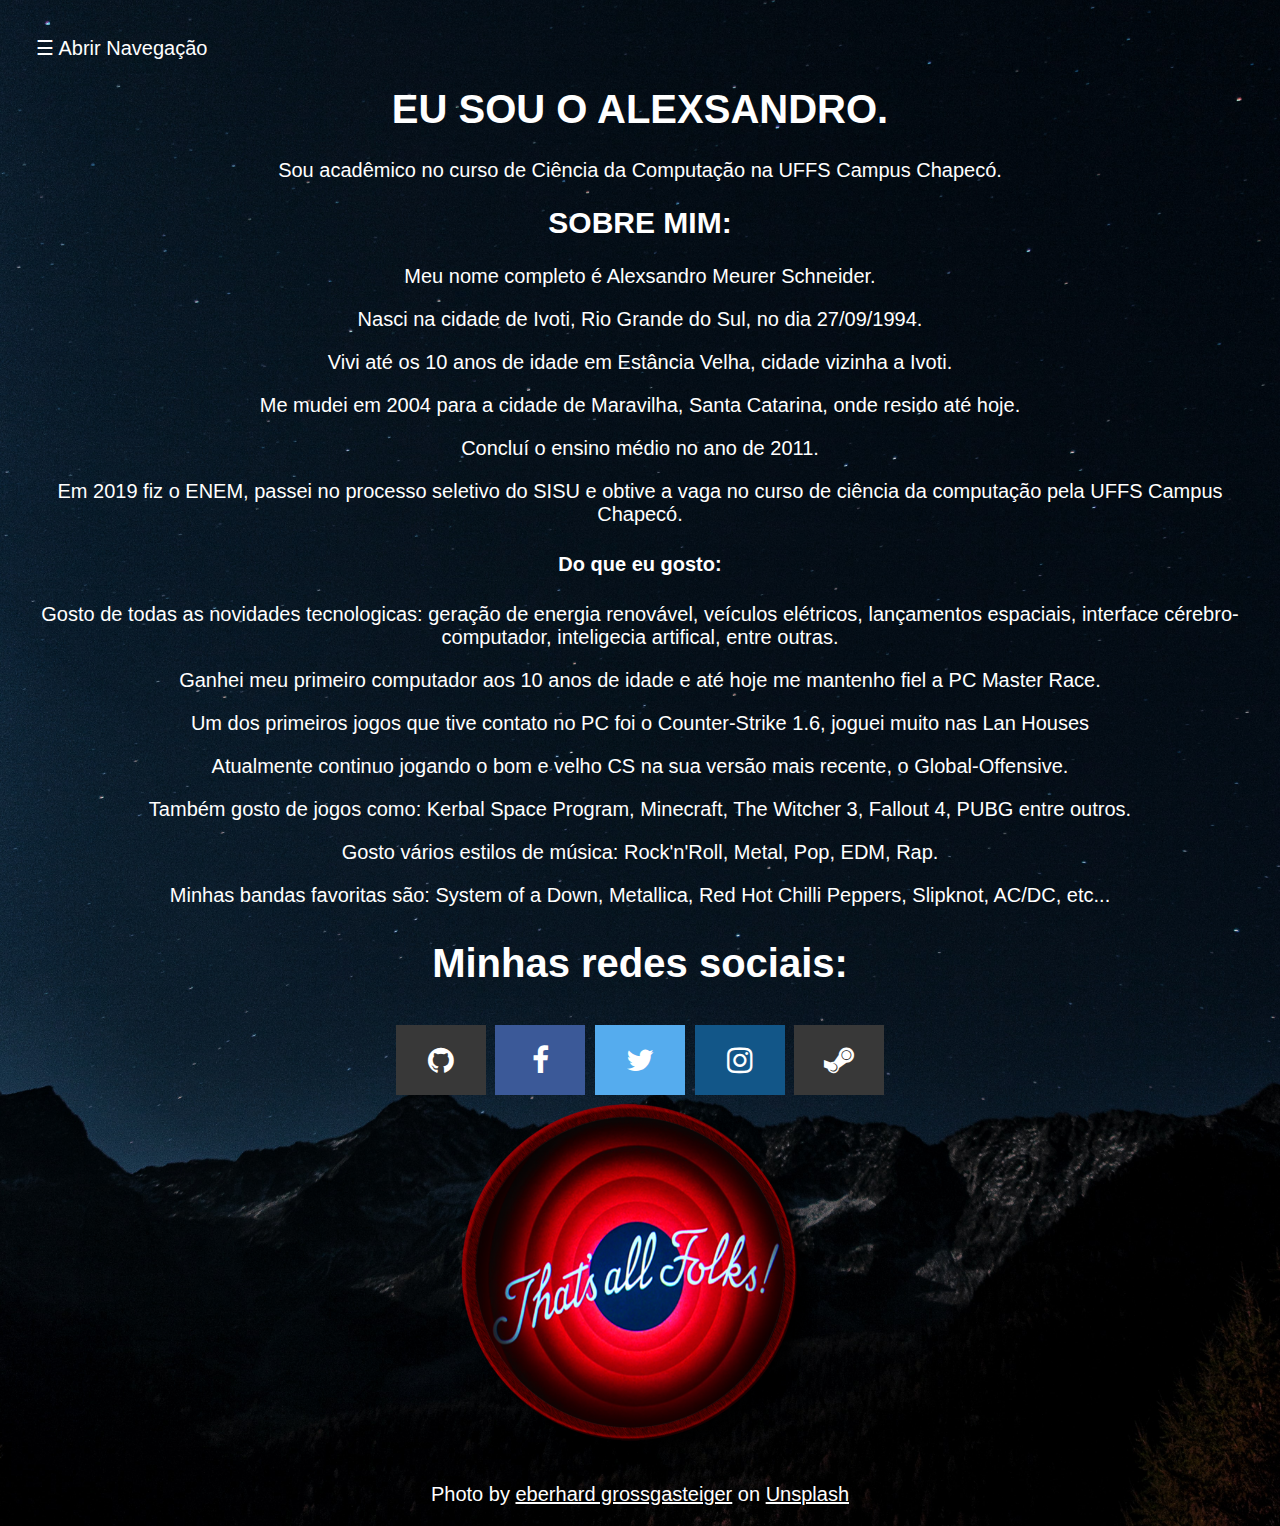
==== index.html @ 9195ef1d "Pequenas alterações no texto e layout" ====
<!doctype html>
<html>

<head>
    <link rel="stylesheet" href="https://cdnjs.cloudflare.com/ajax/libs/font-awesome/4.7.0/css/font-awesome.min.css">
    <meta charset="utf-8">
    <title>Alexsandro Schneider, acadêmico de Ciência da Computação, UFFS Campus Chapecó.</title>
    <meta name="description" content="">
    <meta name="viewport" content="width=device-width, initial-scale=1">

    <style type="text/css">

        body {
            font-family: Arial, sans-serif;
            font-size: 20px;
            padding: 20px;
            color: white;
            height: 100%;
            margin: 0;
            background-image: url(img/spacemountain.jpg);
            background-position: center;
            background-repeat: no-repeat;
            background-size: cover;
        }

        footer {
            text-align: center;
        }

        img {
            width: 30%;
            height: auto;
        }

        a {
            color: white;
        }



        .sidenav {
          height: 100%;
          width: 0;
          position: fixed;
          z-index: 1;
          top: 0;
          left: 0;
          background-color: #111;
          overflow-x: hidden;
          transition: 0.5s;
          padding-top: 60px;
        }
        
        .sidenav a {
          padding: 8px 8px 8px 32px;
          text-decoration: none;
          font-size: 25px;
          color: #818181;
          display: block;
          transition: 0.3s;
        }
        
        .sidenav a:hover {
          color: #f1f1f1;
        }
        
        .sidenav .closebtn {
          position: absolute;
          top: 0;
          right: 25px;
          font-size: 36px;
          margin-left: 50px;
        }
        
        #main {
          transition: margin-left .5s;
          padding: 16px;
        }
        
        @media screen and (max-height: 450px) {
          .sidenav {padding-top: 15px;}
          .sidenav a {font-size: 18px;}
        }


        .fa {
            padding: 20px;
            font-size: 30px;
            width: 50px;
            text-align: center;
            text-decoration: none;
            margin: 5px 2px;
        }
        .fa:hover {
            opacity: 0.7;
        }
        .fa-facebook {
            background: #3B5998;
            color: white;
        }
        .fa-twitter {
            background: #55ACEE;
            color: white;
        }
        .fa-steam {
            background: #383838;
            color: white;
        }
        .fa-github {
            background: #383838;
            color: white;
        }
        .fa-instagram {
            background: #125688;
            color: white;
        }

    </style>
</head>

<body>
    <div id="mySidenav" class="sidenav">
        <a href="javascript:void(0)" class="closebtn" onclick="closeNav()">&times;</a>
        <a href="https://cc.uffs.edu.br/pessoa/alexsandro.meurer/links.html">VIDEOS Recomendados!</a>
    </div>

    <div id="main">
        <span style="font-size:20px;cursor:pointer" onclick="openNav()">&#9776; Abrir Navegação</span>
        <div style="text-align: center;">
                <h1>EU SOU O ALEXSANDRO.</h1>
                <p>Sou acadêmico no curso de Ciência da Computação na UFFS Campus Chapecó.</p>
                <div>
                    <h2>SOBRE MIM:</h2>
                    <p>Meu nome completo é Alexsandro Meurer Schneider.</p>
                    <p>Nasci na cidade de Ivoti, Rio Grande do Sul, no dia 27/09/1994.</p>
                    <p>Vivi até os 10 anos de idade em Estância Velha, cidade vizinha a Ivoti.</p>
                    <p>Me mudei em 2004 para a cidade de Maravilha, Santa Catarina, onde resido até hoje.</p>
                    <p>Concluí o ensino médio no ano de 2011.</p>
                    <p>Em 2019 fiz o ENEM, passei no processo seletivo do SISU e obtive a vaga no curso de ciência da computação pela UFFS Campus Chapecó.</p>
                </div>
                <h4>Do que eu gosto:</h4>
                <p>Gosto de todas as novidades tecnologicas: geração de energia renovável, veículos elétricos, lançamentos espaciais, interface cérebro-computador, inteligecia artifical, entre outras.</p>
                <p>Ganhei meu primeiro computador aos 10 anos de idade e até hoje me mantenho fiel a PC Master Race.</p>
                <p>Um dos primeiros jogos que tive contato no PC foi o Counter-Strike 1.6, joguei muito nas Lan Houses</p>
                <p>Atualmente continuo jogando o bom e velho CS na sua versão mais recente, o Global-Offensive.</p>
                <p>Também gosto de jogos como: Kerbal Space Program, Minecraft, The Witcher 3, Fallout 4, PUBG entre outros.</p>
                <p>Gosto vários estilos de música: Rock'n'Roll, Metal, Pop, EDM, Rap.</p>
                <p>Minhas bandas favoritas são: System of a Down, Metallica, Red Hot Chilli Peppers, Slipknot, AC/DC, etc... </p>
            <div style="line-height: 1.5;">
                <h1>Minhas redes sociais:</h1>
                <a href="https://github.com/AlexsandroSchneider" class="fa fa-github" target="_blank"></a>
                <a href="https://www.facebook.com/AlexsandroSchneiderMH" class="fa fa-facebook" target="_blank"></a>
                <a href="https://twitter.com/AlexsandroMH" class="fa fa-twitter" target="_blank"></a>
                <a href="https://www.instagram.com/alexsandromh" class="fa fa-instagram" target="_blank"></a>
                <a href="https://steamcommunity.com/id/alexsandromh" class="fa fa-steam" target="_blank"></a>
            </div>  
            <div style="display:inline; vertical-align:middle; text-align:center;">
                <img src="img/thatsallfolks.png">
            </div>  
            
        </div>
    </div>
      
    <script>
    function openNav() {
        document.getElementById("mySidenav").style.width = "250px";
        document.getElementById("main").style.marginLeft = "250px";
    }
      
    function closeNav() {
        document.getElementById("mySidenav").style.width = "0";
        document.getElementById("main").style.marginLeft= "0";
    }
    </script>
</body>

<footer>
    Photo by <a href="https://unsplash.com/@eberhardgross?utm_source=unsplash&utm_medium=referral&utm_content=creditCopyText">eberhard grossgasteiger</a> on <a href="https://unsplash.com/s/photos/dark-space?utm_source=unsplash&utm_medium=referral&utm_content=creditCopyText">Unsplash</a>
</footer>

</html>
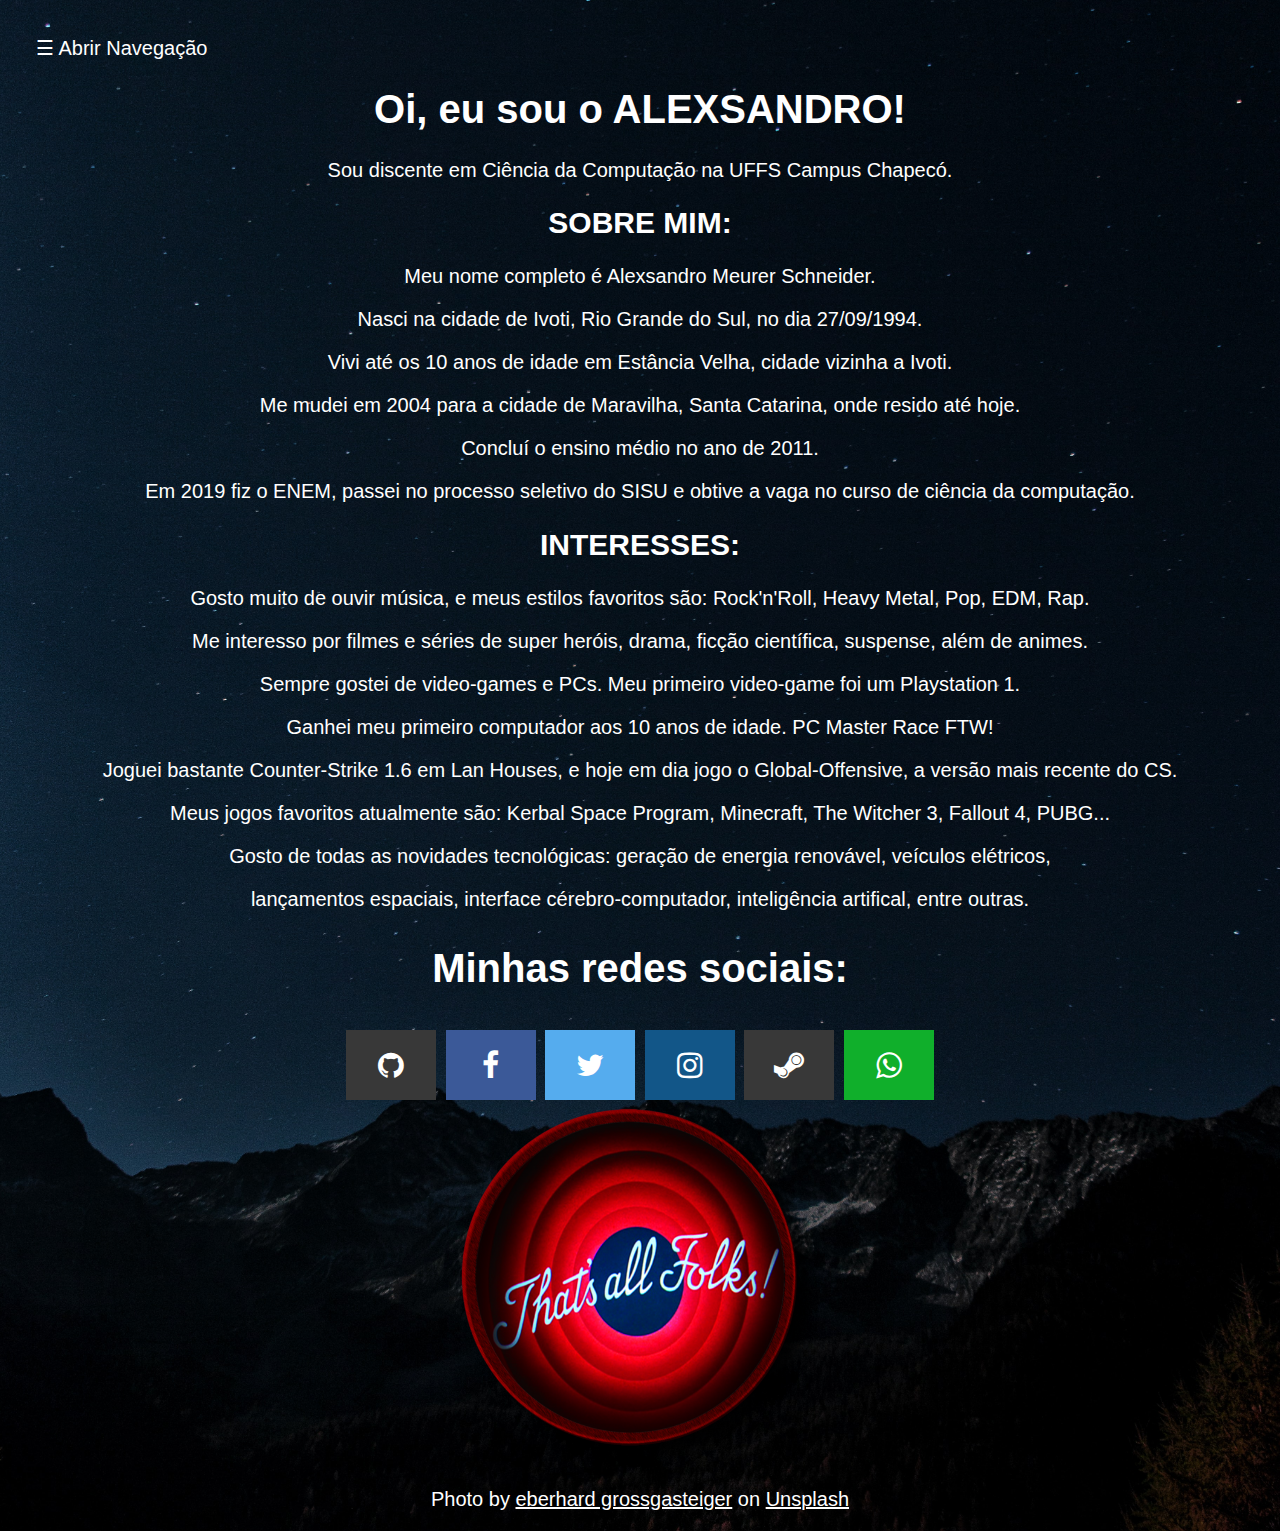
==== commit 7123472c: "atualizado conteúdo" ====
--- a/index.html
+++ b/index.html
@@ -2,11 +2,12 @@
 <html>
 
 <head>
+    <link rel="icon" href="favicon.ico">
     <link rel="stylesheet" href="https://cdnjs.cloudflare.com/ajax/libs/font-awesome/4.7.0/css/font-awesome.min.css">
     <meta charset="utf-8">
-    <title>Alexsandro Schneider, acadêmico de Ciência da Computação, UFFS Campus Chapecó.</title>
-    <meta name="description" content="">
-    <meta name="viewport" content="width=device-width, initial-scale=1">
+    <title>Alexsandro Schneider &middot; Discente em Ciência da Computação.</title>
+    <meta content=""/>
+    <meta name="viewport" content="width=device-width, initial-scale=1.0, maximum-scale=5">
 
     <style type="text/css">
 
@@ -22,21 +23,22 @@
             background-repeat: no-repeat;
             background-size: cover;
         }
-
         footer {
             text-align: center;
         }
-
         img {
             width: 30%;
             height: auto;
         }
-
         a {
             color: white;
         }
-
-
+        p {
+            text-align: center;
+        }
+        p span {
+            background-color: black;
+        }
 
         .sidenav {
           height: 100%;
@@ -50,7 +52,6 @@
           transition: 0.5s;
           padding-top: 60px;
         }
-        
         .sidenav a {
           padding: 8px 8px 8px 32px;
           text-decoration: none;
@@ -59,11 +60,9 @@
           display: block;
           transition: 0.3s;
         }
-        
         .sidenav a:hover {
           color: #f1f1f1;
         }
-        
         .sidenav .closebtn {
           position: absolute;
           top: 0;
@@ -71,17 +70,14 @@
           font-size: 36px;
           margin-left: 50px;
         }
-        
         #main {
           transition: margin-left .5s;
           padding: 16px;
         }
-        
         @media screen and (max-height: 450px) {
           .sidenav {padding-top: 15px;}
           .sidenav a {font-size: 18px;}
         }
-
 
         .fa {
             padding: 20px;
@@ -114,6 +110,10 @@
             background: #125688;
             color: white;
         }
+        .fa-whatsapp {
+            background: #10af2b;
+            color: white;
+        }
 
     </style>
 </head>
@@ -127,40 +127,43 @@
     <div id="main">
         <span style="font-size:20px;cursor:pointer" onclick="openNav()">&#9776; Abrir Navegação</span>
         <div style="text-align: center;">
-                <h1>EU SOU O ALEXSANDRO.</h1>
-                <p>Sou acadêmico no curso de Ciência da Computação na UFFS Campus Chapecó.</p>
-                <div>
-                    <h2>SOBRE MIM:</h2>
-                    <p>Meu nome completo é Alexsandro Meurer Schneider.</p>
-                    <p>Nasci na cidade de Ivoti, Rio Grande do Sul, no dia 27/09/1994.</p>
-                    <p>Vivi até os 10 anos de idade em Estância Velha, cidade vizinha a Ivoti.</p>
-                    <p>Me mudei em 2004 para a cidade de Maravilha, Santa Catarina, onde resido até hoje.</p>
-                    <p>Concluí o ensino médio no ano de 2011.</p>
-                    <p>Em 2019 fiz o ENEM, passei no processo seletivo do SISU e obtive a vaga no curso de ciência da computação pela UFFS Campus Chapecó.</p>
-                </div>
-                <h4>Do que eu gosto:</h4>
-                <p>Gosto de todas as novidades tecnologicas: geração de energia renovável, veículos elétricos, lançamentos espaciais, interface cérebro-computador, inteligecia artifical, entre outras.</p>
-                <p>Ganhei meu primeiro computador aos 10 anos de idade e até hoje me mantenho fiel a PC Master Race.</p>
-                <p>Um dos primeiros jogos que tive contato no PC foi o Counter-Strike 1.6, joguei muito nas Lan Houses</p>
-                <p>Atualmente continuo jogando o bom e velho CS na sua versão mais recente, o Global-Offensive.</p>
-                <p>Também gosto de jogos como: Kerbal Space Program, Minecraft, The Witcher 3, Fallout 4, PUBG entre outros.</p>
-                <p>Gosto vários estilos de música: Rock'n'Roll, Metal, Pop, EDM, Rap.</p>
-                <p>Minhas bandas favoritas são: System of a Down, Metallica, Red Hot Chilli Peppers, Slipknot, AC/DC, etc... </p>
+            <h1>Oi, eu sou o ALEXSANDRO!</h1>
+            <p>Sou discente em Ciência da Computação na UFFS Campus Chapecó.</p>
+            <div>
+                <h2>SOBRE MIM:</h2>
+                <p>Meu nome completo é Alexsandro Meurer Schneider.</p>
+                <p>Nasci na cidade de Ivoti, Rio Grande do Sul, no dia 27/09/1994.</p>
+                <p>Vivi até os 10 anos de idade em Estância Velha, cidade vizinha a Ivoti.</p>
+                <p>Me mudei em 2004 para a cidade de Maravilha, Santa Catarina, onde resido até hoje.</p>
+                <p>Concluí o ensino médio no ano de 2011.</p>
+                <p>Em 2019 fiz o ENEM, passei no processo seletivo do SISU e obtive a vaga no curso de ciência da computação.</p>
+            </div>
+            <div>
+                <h2>INTERESSES:</h2>
+                <p>Gosto muito de ouvir música, e meus estilos favoritos são: Rock'n'Roll, Heavy Metal, Pop, EDM, Rap.</p>
+                <p>Me interesso por filmes e séries de super heróis, drama, ficção científica, suspense, além de animes.</p>
+                <p>Sempre gostei de video-games e PCs. Meu primeiro video-game foi um Playstation 1.</p>
+                <p>Ganhei meu primeiro computador aos 10 anos de idade. PC Master Race FTW!</p>
+                <p>Joguei bastante Counter-Strike 1.6 em Lan Houses, e hoje em dia jogo o Global-Offensive, a versão mais recente do CS.</p>
+                <p>Meus jogos favoritos atualmente são: Kerbal Space Program, Minecraft, The Witcher 3, Fallout 4, PUBG...</p>
+                <p>Gosto de todas as novidades tecnológicas: geração de energia renovável, veículos elétricos,</p>
+                <p>lançamentos espaciais, interface cérebro-computador, inteligência artifical, entre outras.</p>
+            </div>
             <div style="line-height: 1.5;">
                 <h1>Minhas redes sociais:</h1>
-                <a href="https://github.com/AlexsandroSchneider" class="fa fa-github" target="_blank"></a>
-                <a href="https://www.facebook.com/AlexsandroSchneiderMH" class="fa fa-facebook" target="_blank"></a>
-                <a href="https://twitter.com/AlexsandroMH" class="fa fa-twitter" target="_blank"></a>
-                <a href="https://www.instagram.com/alexsandromh" class="fa fa-instagram" target="_blank"></a>
-                <a href="https://steamcommunity.com/id/alexsandromh" class="fa fa-steam" target="_blank"></a>
+                <a href="https://github.com/AlexsandroSchneider" class="fa fa-github" target="_blank" title="GitHub"></a>
+                <a href="https://www.facebook.com/AlexsandroSchneiderMH" class="fa fa-facebook" target="_blank" title="Facebook"></a>
+                <a href="https://twitter.com/AlexsandroMH" class="fa fa-twitter" target="_blank" title="Twitter"></a>
+                <a href="https://www.instagram.com/alexsandromh" class="fa fa-instagram" target="_blank" title="Instagram"></a>
+                <a href="https://steamcommunity.com/id/alexsandromh" class="fa fa-steam" target="_blank" title="Steam"></a>
+                <a href="https://api.whatsapp.com/send?phone=5549988520834" class="fa fa-whatsapp" target="_blank" title="Whatsapp"></a>
             </div>  
-            <div style="display:inline; vertical-align:middle; text-align:center;">
+            <div style="vertical-align:middle; text-align:center;">
                 <img src="img/thatsallfolks.png">
             </div>  
-            
         </div>
     </div>
-      
+
     <script>
     function openNav() {
         document.getElementById("mySidenav").style.width = "250px";
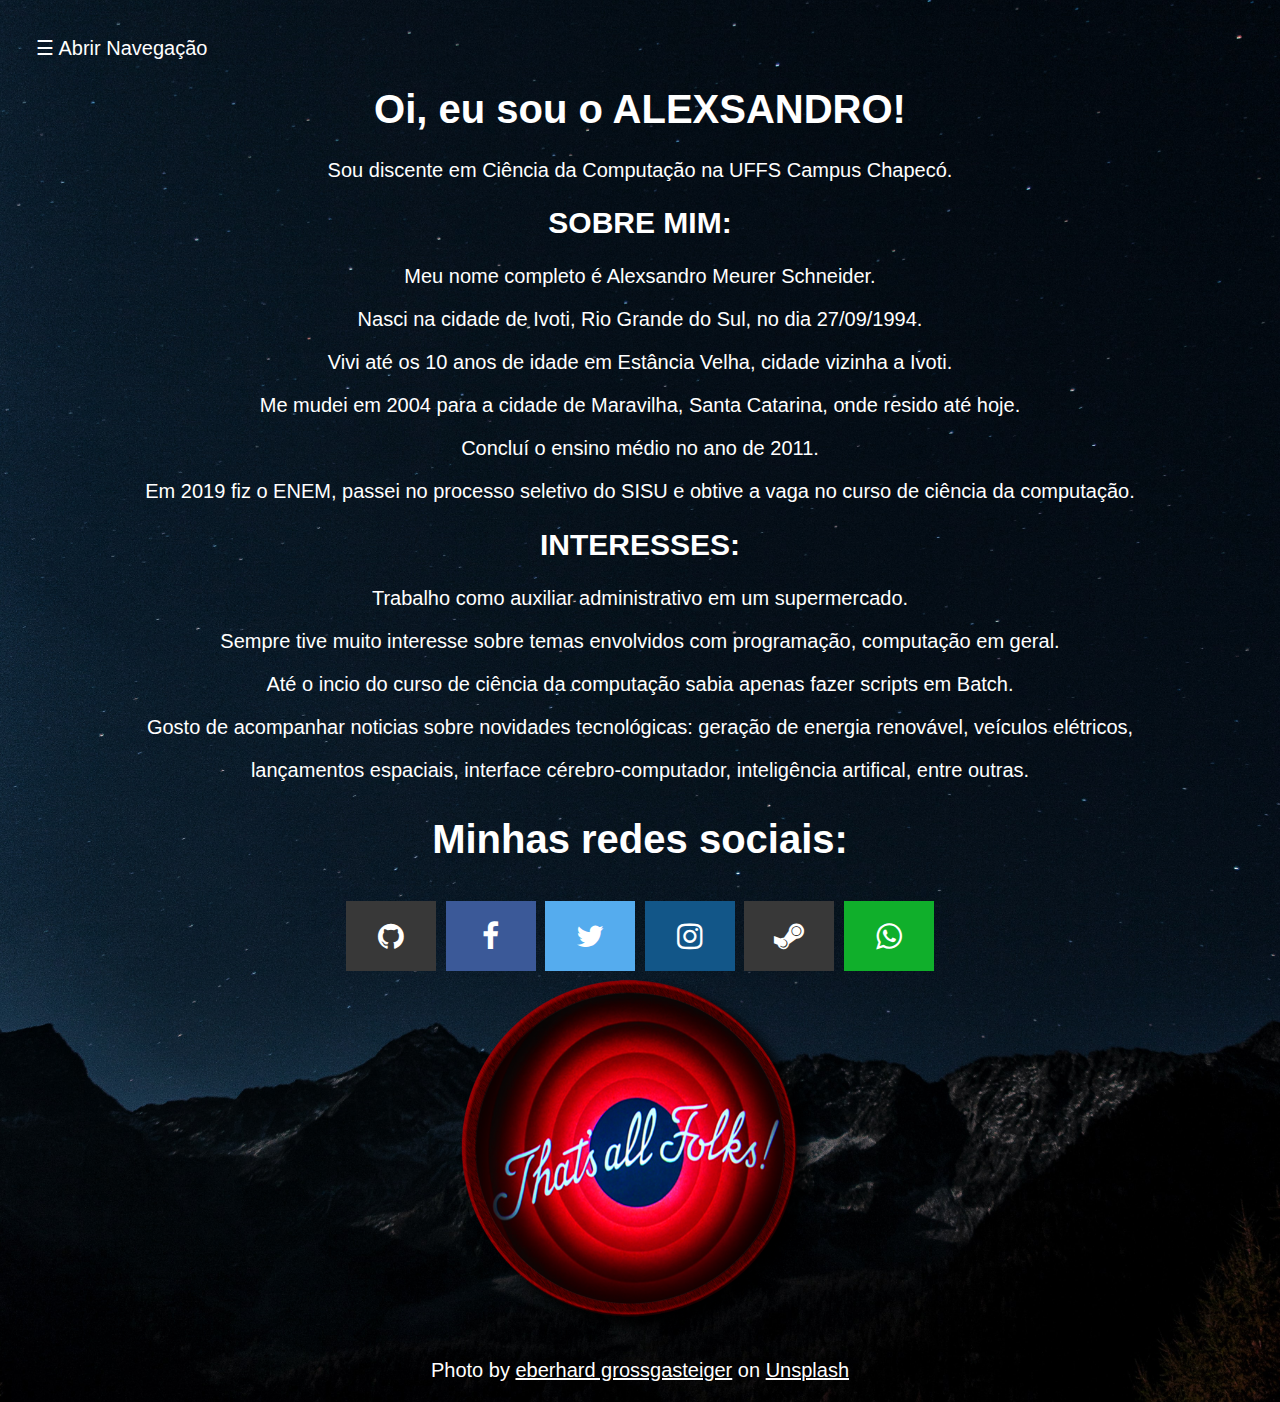
==== commit 5ec7f13c: "muda texto" ====
--- a/index.html
+++ b/index.html
@@ -140,13 +140,10 @@
             </div>
             <div>
                 <h2>INTERESSES:</h2>
-                <p>Gosto muito de ouvir música, e meus estilos favoritos são: Rock'n'Roll, Heavy Metal, Pop, EDM, Rap.</p>
-                <p>Me interesso por filmes e séries de super heróis, drama, ficção científica, suspense, além de animes.</p>
-                <p>Sempre gostei de video-games e PCs. Meu primeiro video-game foi um Playstation 1.</p>
-                <p>Ganhei meu primeiro computador aos 10 anos de idade. PC Master Race FTW!</p>
-                <p>Joguei bastante Counter-Strike 1.6 em Lan Houses, e hoje em dia jogo o Global-Offensive, a versão mais recente do CS.</p>
-                <p>Meus jogos favoritos atualmente são: Kerbal Space Program, Minecraft, The Witcher 3, Fallout 4, PUBG...</p>
-                <p>Gosto de todas as novidades tecnológicas: geração de energia renovável, veículos elétricos,</p>
+                <p>Trabalho como auxiliar administrativo em um supermercado.</p>
+                <p>Sempre tive muito interesse sobre temas envolvidos com programação, computação em geral.</p>
+                <p>Até o incio do curso de ciência da computação sabia apenas fazer scripts em Batch.</p>
+                <p>Gosto de acompanhar noticias sobre novidades tecnológicas: geração de energia renovável, veículos elétricos,</p>
                 <p>lançamentos espaciais, interface cérebro-computador, inteligência artifical, entre outras.</p>
             </div>
             <div style="line-height: 1.5;">
@@ -156,7 +153,7 @@
                 <a href="https://twitter.com/AlexsandroMH" class="fa fa-twitter" target="_blank" title="Twitter"></a>
                 <a href="https://www.instagram.com/alexsandromh" class="fa fa-instagram" target="_blank" title="Instagram"></a>
                 <a href="https://steamcommunity.com/id/alexsandromh" class="fa fa-steam" target="_blank" title="Steam"></a>
-                <a href="https://api.whatsapp.com/send?phone=5549988520834" class="fa fa-whatsapp" target="_blank" title="Whatsapp"></a>
+                <a href="https://api.whatsapp.com/send?phone=5549988520034" class="fa fa-whatsapp" target="_blank" title="Whatsapp"></a>
             </div>  
             <div style="vertical-align:middle; text-align:center;">
                 <img src="img/thatsallfolks.png">
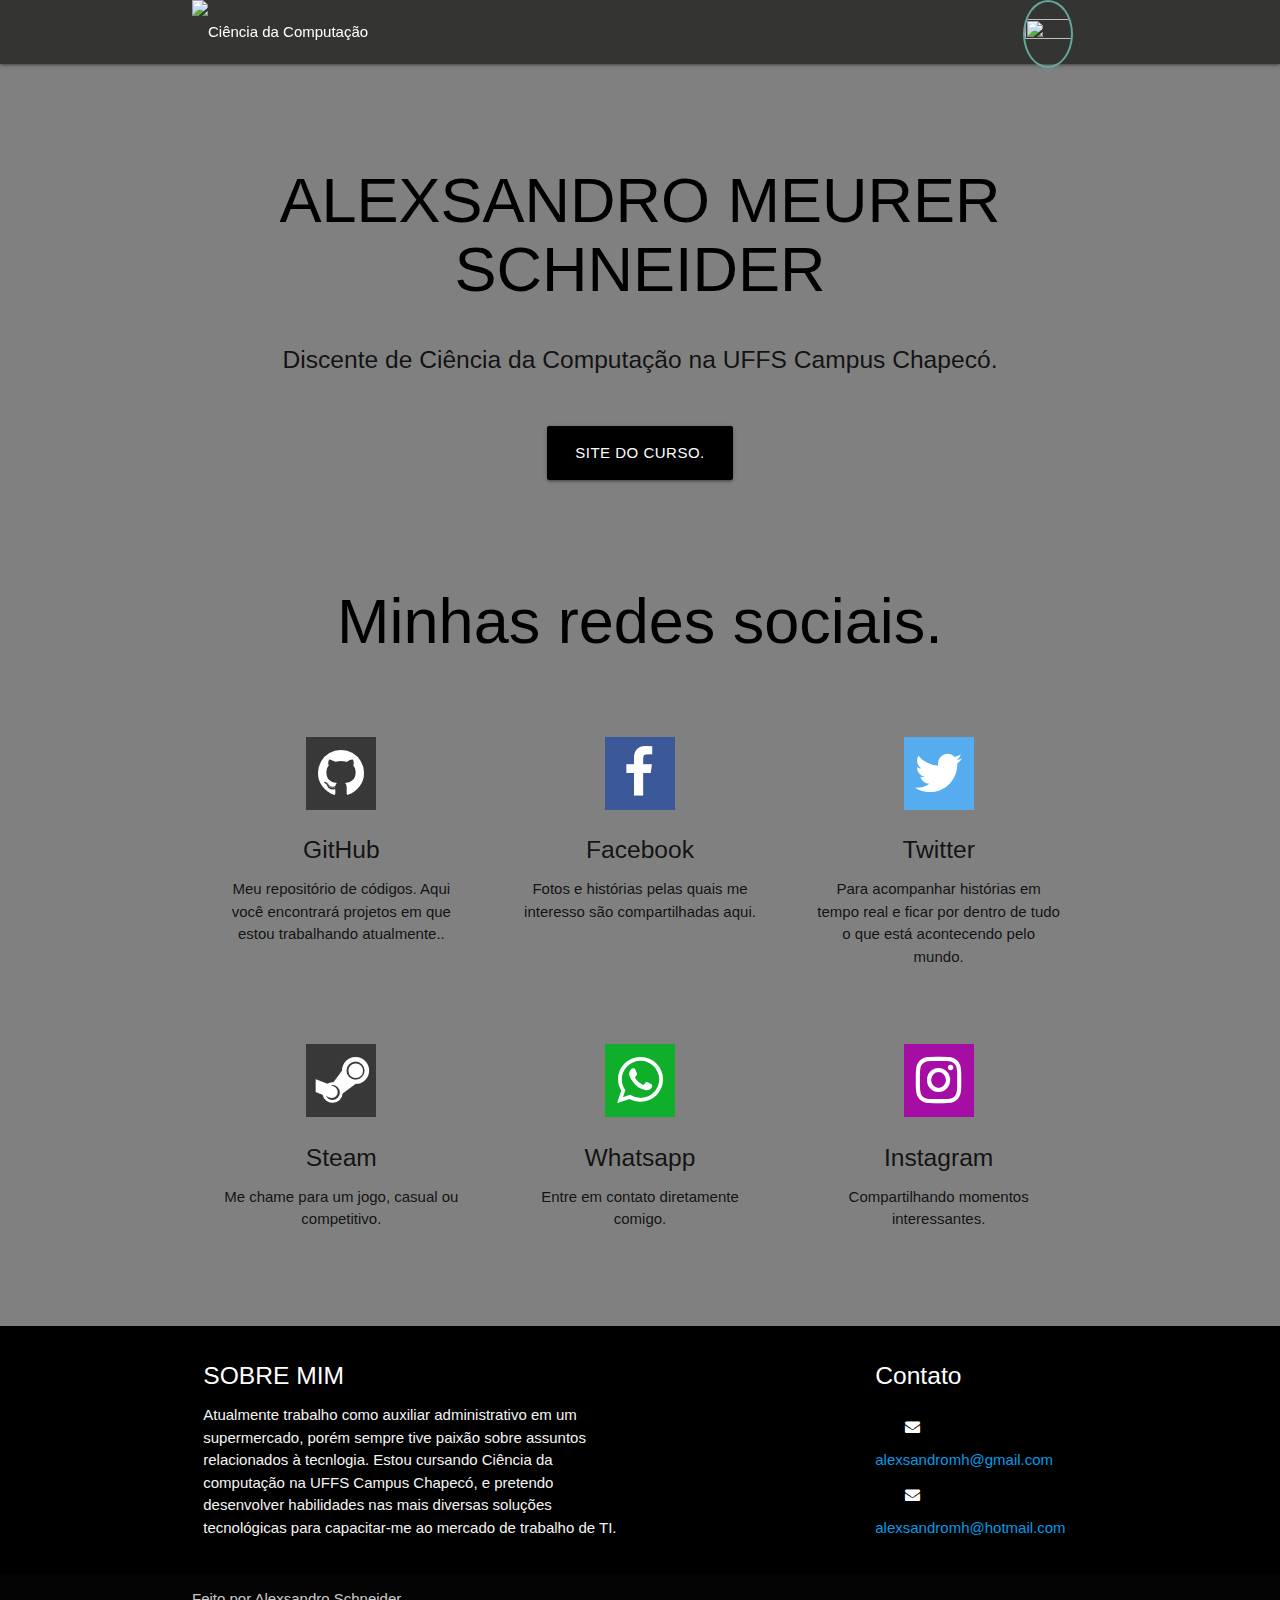
==== commit 66a56c7d: "nova versão do site" ====
--- a/index.html
+++ b/index.html
@@ -1,181 +1,146 @@
-<!doctype html>
-<html>
+<!DOCTYPE html>
+<html lang="en">
+<head>
+  <meta http-equiv="Content-Type" content="text/html; charset=UTF-8"/>
+  <meta name="viewport" content="width=device-width, initial-scale=1, maximum-scale=1.0"/>
+  <title>Alexsandro Schneider &middot; Discente de Ciência da Computação.</title>
 
-<head>
-    <link rel="icon" href="favicon.ico">
-    <link rel="stylesheet" href="https://cdnjs.cloudflare.com/ajax/libs/font-awesome/4.7.0/css/font-awesome.min.css">
-    <meta charset="utf-8">
-    <title>Alexsandro Schneider &middot; Discente em Ciência da Computação.</title>
-    <meta content=""/>
-    <meta name="viewport" content="width=device-width, initial-scale=1.0, maximum-scale=5">
+  <!-- CSS  -->
+  <link href="css/materialize.css" type="text/css" rel="stylesheet" media="screen,projection"/>
+  <link href="css/style.css" type="text/css" rel="stylesheet" media="screen,projection"/>
+  <link rel="icon" href="favicon.ico">
+  <link href="https://cdnjs.cloudflare.com/ajax/libs/font-awesome/4.7.0/css/font-awesome.min.css" rel="stylesheet">
 
-    <style type="text/css">
+</head>
+<body>
+  <div class="navbar-fixed">
+    <nav style="background-color: #343433">
+      <div class="nav-wrapper container">
+        <a class="navbar-brand" href="https://cc.uffs.edu.br/">
+          <img src="https://cc.uffs.edu.br/images/logo/CC-logo-com-background.svg" style="max-width: 100%; height: 56px" title="Ciência da Computação">
+        </a>
+        
+        <ul class="right hide-on-med-and-down">
+          <a href="https://github.com/AlexsandroSchneider">
+            <img style="height:auto; border-radius: 50%; border: 2px solid #63a89b;" alt="" width="50" height="50" src="https://avatars.githubusercontent.com/u/80014038?v=4">
+          </a>
+        </ul>
+      </div>
+    </nav>
+  </div>
+  <div class="section no-pad-bot" id="index-banner">
+    <div class="container">
+      <br><br>
+      <h1 class="header center black-text">ALEXSANDRO MEURER SCHNEIDER</h1>
+      <div class="row center">
+        <h5 class="header col s12 light">Discente de Ciência da Computação na UFFS Campus Chapecó.</h5>
+      </div>
+      <div class="row center">
+        <br>
+        <a href="https://cc.uffs.edu.br/" id="download-button" class="btn-large waves-effect waves-light black " target="_blank">Site do curso.</a>
+      </div>
+      <br><br>
 
-        body {
-            font-family: Arial, sans-serif;
-            font-size: 20px;
-            padding: 20px;
-            color: white;
-            height: 100%;
-            margin: 0;
-            background-image: url(img/spacemountain.jpg);
-            background-position: center;
-            background-repeat: no-repeat;
-            background-size: cover;
-        }
-        footer {
-            text-align: center;
-        }
-        img {
-            width: 30%;
-            height: auto;
-        }
-        a {
-            color: white;
-        }
-        p {
-            text-align: center;
-        }
-        p span {
-            background-color: black;
-        }
+    </div>
+  </div>
 
-        .sidenav {
-          height: 100%;
-          width: 0;
-          position: fixed;
-          z-index: 1;
-          top: 0;
-          left: 0;
-          background-color: #111;
-          overflow-x: hidden;
-          transition: 0.5s;
-          padding-top: 60px;
-        }
-        .sidenav a {
-          padding: 8px 8px 8px 32px;
-          text-decoration: none;
-          font-size: 25px;
-          color: #818181;
-          display: block;
-          transition: 0.3s;
-        }
-        .sidenav a:hover {
-          color: #f1f1f1;
-        }
-        .sidenav .closebtn {
-          position: absolute;
-          top: 0;
-          right: 25px;
-          font-size: 36px;
-          margin-left: 50px;
-        }
-        #main {
-          transition: margin-left .5s;
-          padding: 16px;
-        }
-        @media screen and (max-height: 450px) {
-          .sidenav {padding-top: 15px;}
-          .sidenav a {font-size: 18px;}
-        }
 
-        .fa {
-            padding: 20px;
-            font-size: 30px;
-            width: 50px;
-            text-align: center;
-            text-decoration: none;
-            margin: 5px 2px;
-        }
-        .fa:hover {
-            opacity: 0.7;
-        }
-        .fa-facebook {
-            background: #3B5998;
-            color: white;
-        }
-        .fa-twitter {
-            background: #55ACEE;
-            color: white;
-        }
-        .fa-steam {
-            background: #383838;
-            color: white;
-        }
-        .fa-github {
-            background: #383838;
-            color: white;
-        }
-        .fa-instagram {
-            background: #125688;
-            color: white;
-        }
-        .fa-whatsapp {
-            background: #10af2b;
-            color: white;
-        }
+  <div class="container" id="redes">
+    <h1 class="header center black-text">Minhas redes sociais.</h1>
+    <div class="section">
+      <!--   Icon Section   -->
+      <div class="row">
+        <div class="col s12 m4">
+          <div class="icon-block">
+            <h2 class="center"><a href="https://github.com/AlexsandroSchneider" class="fa fa-github" target="_blank" title="GitHub"></a></h2>
+            <h5 class="center">GitHub</h5>
+            <p class="center">Meu repositório de códigos. Aqui você encontrará projetos em que estou trabalhando atualmente..</p>
+          </div>
+        </div>
 
-    </style>
-</head>
+        <div class="col s12 m4">
+          <div class="icon-block">
+            <h2 class="center"><a href="https://www.facebook.com/AlexsandroSchneiderMH" class="fa fa-facebook" target="_blank" title="Facebook"></a></h2>
+            <h5 class="center">Facebook</h5>
+            <p class="center">Fotos e histórias pelas quais me interesso são compartilhadas aqui.</p>
+          </div>
+        </div>
 
-<body>
-    <div id="mySidenav" class="sidenav">
-        <a href="javascript:void(0)" class="closebtn" onclick="closeNav()">&times;</a>
-        <a href="https://cc.uffs.edu.br/pessoa/alexsandro.meurer/links.html">VIDEOS Recomendados!</a>
+        <div class="col s12 m4">
+          <div class="icon-block">
+            <h2 class="center"><a href="https://twitter.com/AlexsandroMH" class="fa fa-twitter" target="_blank" title="Twitter"></a></h2>
+            <h5 class="center">Twitter</h5>
+            <p class="center">Para acompanhar histórias em tempo real e ficar por dentro de tudo o que está acontecendo pelo mundo.</p>
+          </div>
+        </div>
+      </div>
+
+      <div class="row">
+        <div class="col s12 m4">
+          <div class="icon-block">
+            <h2 class="center"><a href="https://steamcommunity.com/id/alexsandromh" class="fa fa-steam" target="_blank" title="Steam"></a></h2>
+            <h5 class="center">Steam</h5>
+            <p class="center">Me chame para um jogo, casual ou competitivo.</p>
+          </div>
+        </div>
+
+        <div class="col s12 m4">
+          <div class="icon-block">
+            <h2 class="center"><a href="https://api.whatsapp.com/send?phone=5549988520034" class="fa fa-whatsapp" target="_blank" title="Whatsapp"></a></h2>
+            <h5 class="center">Whatsapp</h5>
+            <p class="center">Entre em contato diretamente comigo.</p>
+          </div>
+        </div>
+
+        <div class="col s12 m4">
+          <div class="icon-block">
+            <h2 class="center light-blue-text"><a href="https://www.instagram.com/alexsandromh" class="fa fa-instagram" target="_blank" title="Instagram"></a></h2>
+            <h5 class="center">Instagram</h5>
+            <p class="center">Compartilhando momentos interessantes.</p>
+          </div>
+        </div>
+      </div>
+
     </div>
+    <br><br>
+  </div>
 
-    <div id="main">
-        <span style="font-size:20px;cursor:pointer" onclick="openNav()">&#9776; Abrir Navegação</span>
-        <div style="text-align: center;">
-            <h1>Oi, eu sou o ALEXSANDRO!</h1>
-            <p>Sou discente em Ciência da Computação na UFFS Campus Chapecó.</p>
-            <div>
-                <h2>SOBRE MIM:</h2>
-                <p>Meu nome completo é Alexsandro Meurer Schneider.</p>
-                <p>Nasci na cidade de Ivoti, Rio Grande do Sul, no dia 27/09/1994.</p>
-                <p>Vivi até os 10 anos de idade em Estância Velha, cidade vizinha a Ivoti.</p>
-                <p>Me mudei em 2004 para a cidade de Maravilha, Santa Catarina, onde resido até hoje.</p>
-                <p>Concluí o ensino médio no ano de 2011.</p>
-                <p>Em 2019 fiz o ENEM, passei no processo seletivo do SISU e obtive a vaga no curso de ciência da computação.</p>
-            </div>
-            <div>
-                <h2>INTERESSES:</h2>
-                <p>Trabalho como auxiliar administrativo em um supermercado.</p>
-                <p>Sempre tive muito interesse sobre temas envolvidos com programação, computação em geral.</p>
-                <p>Até o incio do curso de ciência da computação sabia apenas fazer scripts em Batch.</p>
-                <p>Gosto de acompanhar noticias sobre novidades tecnológicas: geração de energia renovável, veículos elétricos,</p>
-                <p>lançamentos espaciais, interface cérebro-computador, inteligência artifical, entre outras.</p>
-            </div>
-            <div style="line-height: 1.5;">
-                <h1>Minhas redes sociais:</h1>
-                <a href="https://github.com/AlexsandroSchneider" class="fa fa-github" target="_blank" title="GitHub"></a>
-                <a href="https://www.facebook.com/AlexsandroSchneiderMH" class="fa fa-facebook" target="_blank" title="Facebook"></a>
-                <a href="https://twitter.com/AlexsandroMH" class="fa fa-twitter" target="_blank" title="Twitter"></a>
-                <a href="https://www.instagram.com/alexsandromh" class="fa fa-instagram" target="_blank" title="Instagram"></a>
-                <a href="https://steamcommunity.com/id/alexsandromh" class="fa fa-steam" target="_blank" title="Steam"></a>
-                <a href="https://api.whatsapp.com/send?phone=5549988520034" class="fa fa-whatsapp" target="_blank" title="Whatsapp"></a>
-            </div>  
-            <div style="vertical-align:middle; text-align:center;">
-                <img src="img/thatsallfolks.png">
-            </div>  
+  <footer class="page-footer black">
+    <div class="container">
+      <div class="row">
+        <div class="col l6 s12">
+          <h5 class="white-text">SOBRE MIM</h5>
+          <p class="grey-text text-lighten-4">Atualmente trabalho como auxiliar administrativo em um supermercado, porém sempre tive paixão 
+            sobre assuntos relacionados à tecnlogia. Estou cursando Ciência da computação na UFFS Campus Chapecó, e pretendo desenvolver 
+            habilidades nas mais diversas soluções tecnológicas para capacitar-me ao mercado de trabalho de TI.
+
+          </p>
+
+
         </div>
+        <div class="col l3 s12">
+        </div>
+        <div class="col l3 s12">
+          <h5 class="white-text">Contato</h5>
+          <ul>
+            <li><i class="fa fa-envelope"><a href="mailto:alexsandromh@gmail.com"></i>alexsandromh@gmail.com</li></a>
+            <li><i class="fa fa-envelope"><a href="mailto:alexsandromh@hotmail.com"></i>alexsandromh@hotmail.com</li></a>
+          </ul>
+        </div>
+      </div>
     </div>
+    <div class="footer-copyright">
+      <div class="container">
+        <a class="orange-text text-lighten-3"></a>Feito por Alexsandro Schneider</a>
+      </div>
+    </div>
+  </footer>
 
-    <script>
-    function openNav() {
-        document.getElementById("mySidenav").style.width = "250px";
-        document.getElementById("main").style.marginLeft = "250px";
-    }
-      
-    function closeNav() {
-        document.getElementById("mySidenav").style.width = "0";
-        document.getElementById("main").style.marginLeft= "0";
-    }
-    </script>
-</body>
 
-<footer>
-    Photo by <a href="https://unsplash.com/@eberhardgross?utm_source=unsplash&utm_medium=referral&utm_content=creditCopyText">eberhard grossgasteiger</a> on <a href="https://unsplash.com/s/photos/dark-space?utm_source=unsplash&utm_medium=referral&utm_content=creditCopyText">Unsplash</a>
-</footer>
+  <!--  Scripts-->
+  <script src="https://code.jquery.com/jquery-2.1.1.min.js"></script>
+  <script src="js/materialize.js"></script>
+  <script src="js/init.js"></script>
 
-</html>+  </body>
+</html>
--- a/css/style.css
+++ b/css/style.css
@@ -0,0 +1,54 @@
+/* Custom Stylesheet */
+/**
+ * Use this file to override Materialize files so you can update
+ * the core Materialize files in the future
+ *
+ * Made By MaterializeCSS.com
+ */
+
+.icon-block {
+  padding: 0 15px;
+}
+.icon-block .material-icons {
+	font-size: inherit;
+}
+
+body {
+  background-color: grey;
+}
+
+.fa {
+  padding: 10px;
+  font-size: 30px;
+  width: 70px;
+  text-align: center;
+  text-decoration: none;
+  margin: 5px 2px;
+}
+.fa:hover {
+    opacity: 0.7;
+}
+.fa-facebook {
+    background: #3B5998;
+    color: white;
+}
+.fa-twitter {
+    background: #55ACEE;
+    color: white;
+}
+.fa-steam {
+    background: #383838;
+    color: white;
+}
+.fa-github {
+    background: #383838;
+    color: white;
+}
+.fa-instagram {
+    background: #a50da5;
+    color: white;
+}
+.fa-whatsapp {
+    background: #10af2b;
+    color: white;
+}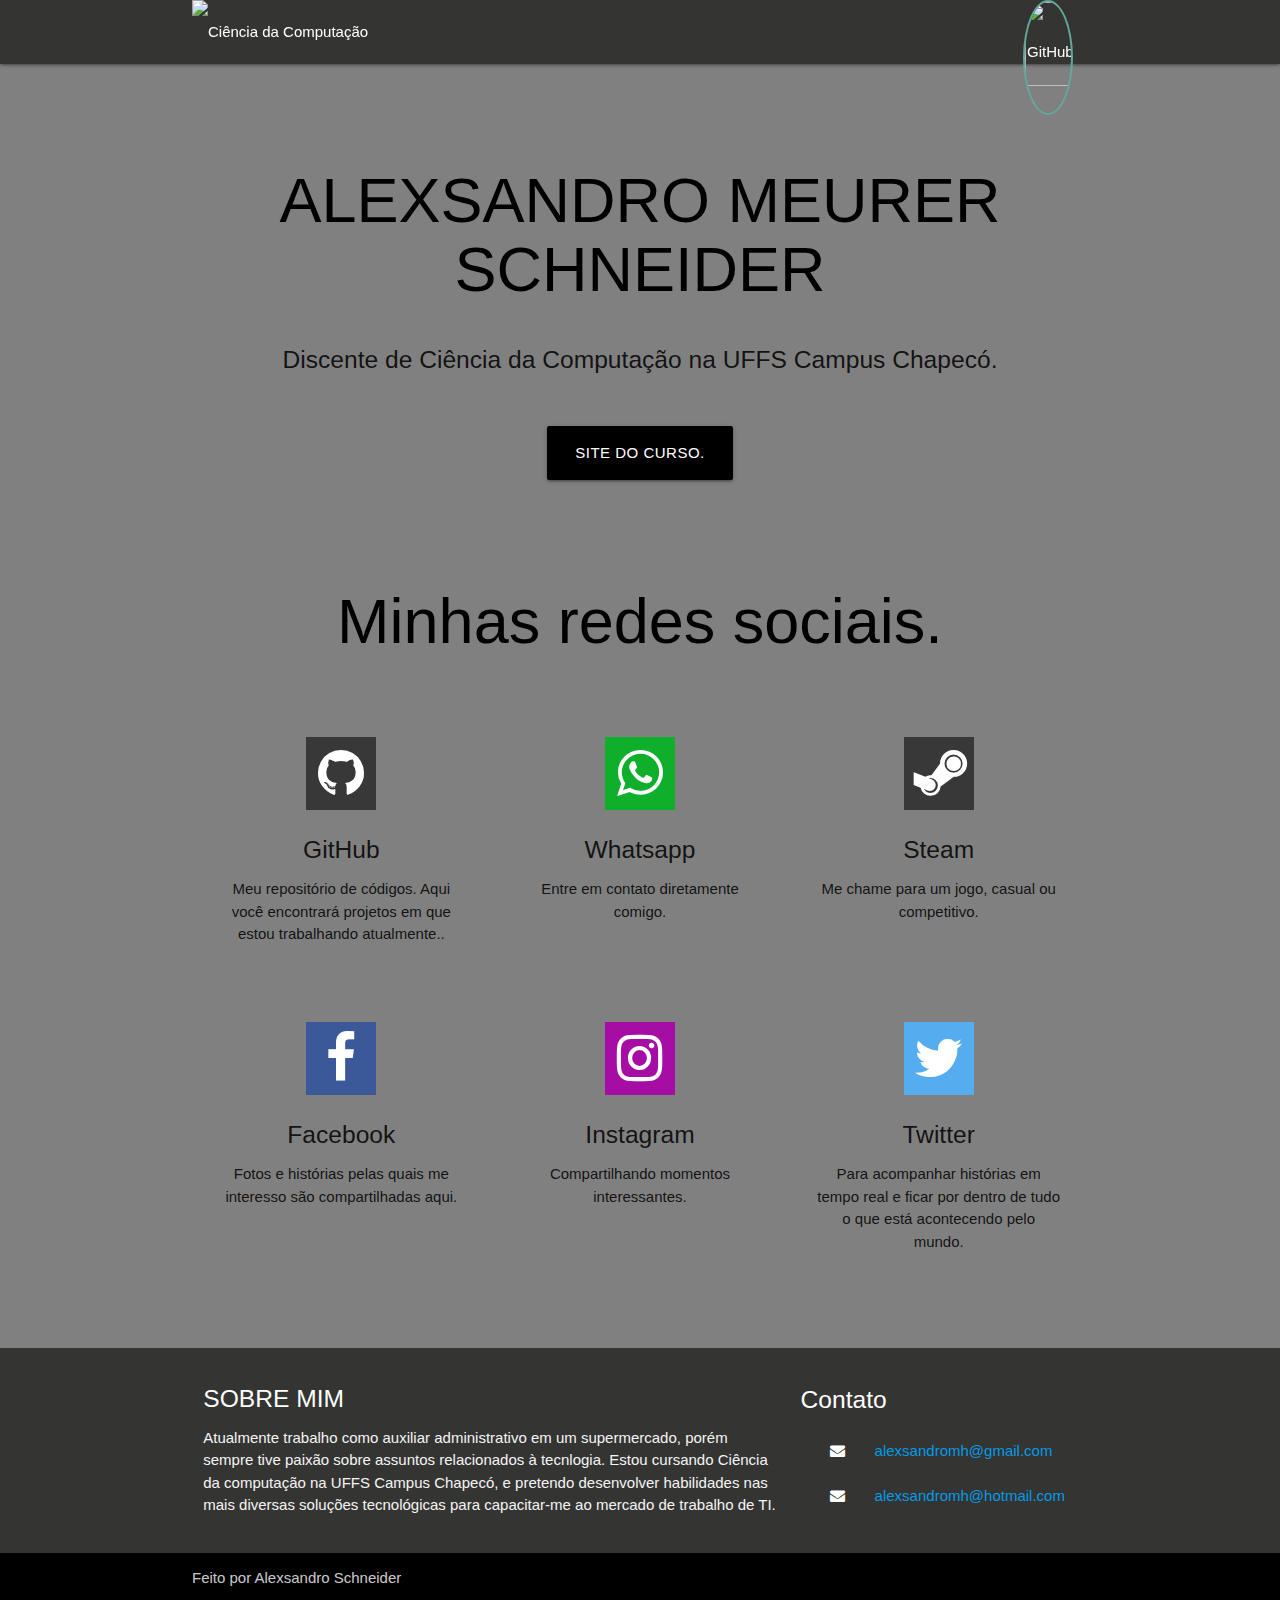
==== commit c0e55ed4: "fix min-width, reorganiza links" ====
--- a/index.html
+++ b/index.html
@@ -1,10 +1,9 @@
 <!DOCTYPE html>
-<html lang="en">
+<html lang="pt-br">
 <head>
   <meta http-equiv="Content-Type" content="text/html; charset=UTF-8"/>
   <meta name="viewport" content="width=device-width, initial-scale=1, maximum-scale=1.0"/>
   <title>Alexsandro Schneider &middot; Discente de Ciência da Computação.</title>
-
   <!-- CSS  -->
   <link href="css/materialize.css" type="text/css" rel="stylesheet" media="screen,projection"/>
   <link href="css/style.css" type="text/css" rel="stylesheet" media="screen,projection"/>
@@ -13,114 +12,116 @@
 
 </head>
 <body>
-  <div class="navbar-fixed">
-    <nav style="background-color: #343433">
-      <div class="nav-wrapper container">
-        <a class="navbar-brand" href="https://cc.uffs.edu.br/">
-          <img src="https://cc.uffs.edu.br/images/logo/CC-logo-com-background.svg" style="max-width: 100%; height: 56px" title="Ciência da Computação">
-        </a>
-        
-        <ul class="right hide-on-med-and-down">
-          <a href="https://github.com/AlexsandroSchneider">
-            <img style="height:auto; border-radius: 50%; border: 2px solid #63a89b;" alt="" width="50" height="50" src="https://avatars.githubusercontent.com/u/80014038?v=4">
+  <header>
+    <div class="navbar-fixed">
+      <nav style="background-color: #343433">
+        <div class="nav-wrapper container">
+          <a class="navbar-brand" href="https://cc.uffs.edu.br/">
+            <img src="https://cc.uffs.edu.br/images/logo/CC-logo-com-background.svg" style="max-width: 100%; height: 56px" title="Ciência da Computação">
           </a>
-        </ul>
+
+          <ul class="right hide-on-med-and-down">
+            <a href="https://github.com/AlexsandroSchneider">
+              <img style="height:auto; border-radius: 50%; border: 2px solid #63a89b;" width="50" height="50" src="https://avatars.githubusercontent.com/u/80014038?v=4" title="GitHub">
+            </a>
+          </ul>
+        </div>
+      </nav>
+    </div>
+
+    <div class="section no-pad-bot" id="index-banner">
+      <div class="container">
+        <br><br>
+        <h1 class="header center black-text">ALEXSANDRO MEURER SCHNEIDER</h1>
+        <div class="row center">
+          <h5 class="header col s12">Discente de Ciência da Computação na UFFS Campus Chapecó.</h5>
+        </div>
+
+        <div class="row center">
+          <br>
+          <a href="https://cc.uffs.edu.br/" id="download-button" class="btn-large waves-effect waves-light black " target="_blank">Site do curso.</a>
+        </div>
+        <br><br>
       </div>
-    </nav>
-  </div>
-  <div class="section no-pad-bot" id="index-banner">
-    <div class="container">
-      <br><br>
-      <h1 class="header center black-text">ALEXSANDRO MEURER SCHNEIDER</h1>
-      <div class="row center">
-        <h5 class="header col s12 light">Discente de Ciência da Computação na UFFS Campus Chapecó.</h5>
-      </div>
-      <div class="row center">
-        <br>
-        <a href="https://cc.uffs.edu.br/" id="download-button" class="btn-large waves-effect waves-light black " target="_blank">Site do curso.</a>
-      </div>
-      <br><br>
+    </div>
+  </header>
 
-    </div>
-  </div>
+  <main>
+    <div class="container" id="redes">
+      <h1 class="header center black-text">Minhas redes sociais.</h1>
+      <div class="section">
 
+        <!--   Icon Section   -->
 
-  <div class="container" id="redes">
-    <h1 class="header center black-text">Minhas redes sociais.</h1>
-    <div class="section">
-      <!--   Icon Section   -->
-      <div class="row">
-        <div class="col s12 m4">
-          <div class="icon-block">
-            <h2 class="center"><a href="https://github.com/AlexsandroSchneider" class="fa fa-github" target="_blank" title="GitHub"></a></h2>
-            <h5 class="center">GitHub</h5>
-            <p class="center">Meu repositório de códigos. Aqui você encontrará projetos em que estou trabalhando atualmente..</p>
+        <div class="row">
+          <div class="col s12 m4 left">
+            <div class="icon-block">
+              <h2 class="center"><a href="https://github.com/AlexsandroSchneider" class="fa fa-github" target="_blank" title="GitHub"></a></h2>
+              <h5 class="center">GitHub</h5>
+              <p class="center">Meu repositório de códigos. Aqui você encontrará projetos em que estou trabalhando atualmente..</p>
+            </div>
+          </div>
+
+          <div class="col s12 m4 center">
+            <div class="icon-block">
+              <h2 class="center"><a href="https://api.whatsapp.com/send?phone=5549988520034" class="fa fa-whatsapp" target="_blank" title="Whatsapp"></a></h2>
+              <h5 class="center">Whatsapp</h5>
+              <p class="center">Entre em contato diretamente comigo.</p>
+            </div>
+          </div>
+
+          <div class="col s12 m4 right">
+            <div class="icon-block">
+              <h2 class="center"><a href="https://steamcommunity.com/id/alexsandromh" class="fa fa-steam" target="_blank" title="Steam"></a></h2>
+              <h5 class="center">Steam</h5>
+              <p class="center">Me chame para um jogo, casual ou competitivo.</p>
+            </div>
           </div>
         </div>
 
-        <div class="col s12 m4">
-          <div class="icon-block">
-            <h2 class="center"><a href="https://www.facebook.com/AlexsandroSchneiderMH" class="fa fa-facebook" target="_blank" title="Facebook"></a></h2>
-            <h5 class="center">Facebook</h5>
-            <p class="center">Fotos e histórias pelas quais me interesso são compartilhadas aqui.</p>
+        <div class="row">
+          <div class="col s12 m4 left">
+            <div class="icon-block">
+              <h2 class="center"><a href="https://www.facebook.com/AlexsandroSchneiderMH" class="fa fa-facebook" target="_blank" title="Facebook"></a></h2>
+              <h5 class="center">Facebook</h5>
+              <p class="center">Fotos e histórias pelas quais me interesso são compartilhadas aqui.</p>
+            </div>
           </div>
-        </div>
 
-        <div class="col s12 m4">
-          <div class="icon-block">
-            <h2 class="center"><a href="https://twitter.com/AlexsandroMH" class="fa fa-twitter" target="_blank" title="Twitter"></a></h2>
-            <h5 class="center">Twitter</h5>
-            <p class="center">Para acompanhar histórias em tempo real e ficar por dentro de tudo o que está acontecendo pelo mundo.</p>
+          <div class="col s12 m4 center">
+            <div class="icon-block">
+              <h2 class="center light-blue-text"><a href="https://www.instagram.com/alexsandromh" class="fa fa-instagram" target="_blank" title="Instagram"></a></h2>
+              <h5 class="center">Instagram</h5>
+              <p class="center">Compartilhando momentos interessantes.</p>
+            </div>
+          </div>
+        
+          <div class="col s12 m4 right">
+            <div class="icon-block">
+              <h2 class="center"><a href="https://twitter.com/AlexsandroMH" class="fa fa-twitter" target="_blank" title="Twitter"></a></h2>
+              <h5 class="center">Twitter</h5>
+              <p class="center">Para acompanhar histórias em tempo real e ficar por dentro de tudo o que está acontecendo pelo mundo.</p>
+            </div>
           </div>
         </div>
       </div>
+      <br><br>
+    </div>
+  </main>
 
-      <div class="row">
-        <div class="col s12 m4">
-          <div class="icon-block">
-            <h2 class="center"><a href="https://steamcommunity.com/id/alexsandromh" class="fa fa-steam" target="_blank" title="Steam"></a></h2>
-            <h5 class="center">Steam</h5>
-            <p class="center">Me chame para um jogo, casual ou competitivo.</p>
-          </div>
-        </div>
-
-        <div class="col s12 m4">
-          <div class="icon-block">
-            <h2 class="center"><a href="https://api.whatsapp.com/send?phone=5549988520034" class="fa fa-whatsapp" target="_blank" title="Whatsapp"></a></h2>
-            <h5 class="center">Whatsapp</h5>
-            <p class="center">Entre em contato diretamente comigo.</p>
-          </div>
-        </div>
-
-        <div class="col s12 m4">
-          <div class="icon-block">
-            <h2 class="center light-blue-text"><a href="https://www.instagram.com/alexsandromh" class="fa fa-instagram" target="_blank" title="Instagram"></a></h2>
-            <h5 class="center">Instagram</h5>
-            <p class="center">Compartilhando momentos interessantes.</p>
-          </div>
-        </div>
-      </div>
-
-    </div>
-    <br><br>
-  </div>
-
-  <footer class="page-footer black">
+  <footer class="page-footer" style="background-color: #343433;">
     <div class="container">
       <div class="row">
-        <div class="col l6 s12">
+        <div class="col l8 s12 left">
           <h5 class="white-text">SOBRE MIM</h5>
           <p class="grey-text text-lighten-4">Atualmente trabalho como auxiliar administrativo em um supermercado, porém sempre tive paixão 
             sobre assuntos relacionados à tecnlogia. Estou cursando Ciência da computação na UFFS Campus Chapecó, e pretendo desenvolver 
             habilidades nas mais diversas soluções tecnológicas para capacitar-me ao mercado de trabalho de TI.
-
           </p>
-
-
         </div>
-        <div class="col l3 s12">
+        <div class="col l4 s12">
         </div>
-        <div class="col l3 s12">
+        <div class="col l4 s12 right">
           <h5 class="white-text">Contato</h5>
           <ul>
             <li><i class="fa fa-envelope"><a href="mailto:alexsandromh@gmail.com"></i>alexsandromh@gmail.com</li></a>
@@ -129,18 +130,18 @@
         </div>
       </div>
     </div>
-    <div class="footer-copyright">
+    <div class="footer-copyright black">
       <div class="container">
         <a class="orange-text text-lighten-3"></a>Feito por Alexsandro Schneider</a>
       </div>
     </div>
   </footer>
 
-
   <!--  Scripts-->
   <script src="https://code.jquery.com/jquery-2.1.1.min.js"></script>
   <script src="js/materialize.js"></script>
   <script src="js/init.js"></script>
 
-  </body>
+</body>
+
 </html>
--- a/css/style.css
+++ b/css/style.css
@@ -15,6 +15,7 @@
 
 body {
   background-color: grey;
+  min-width: 400px;
 }
 
 .fa {
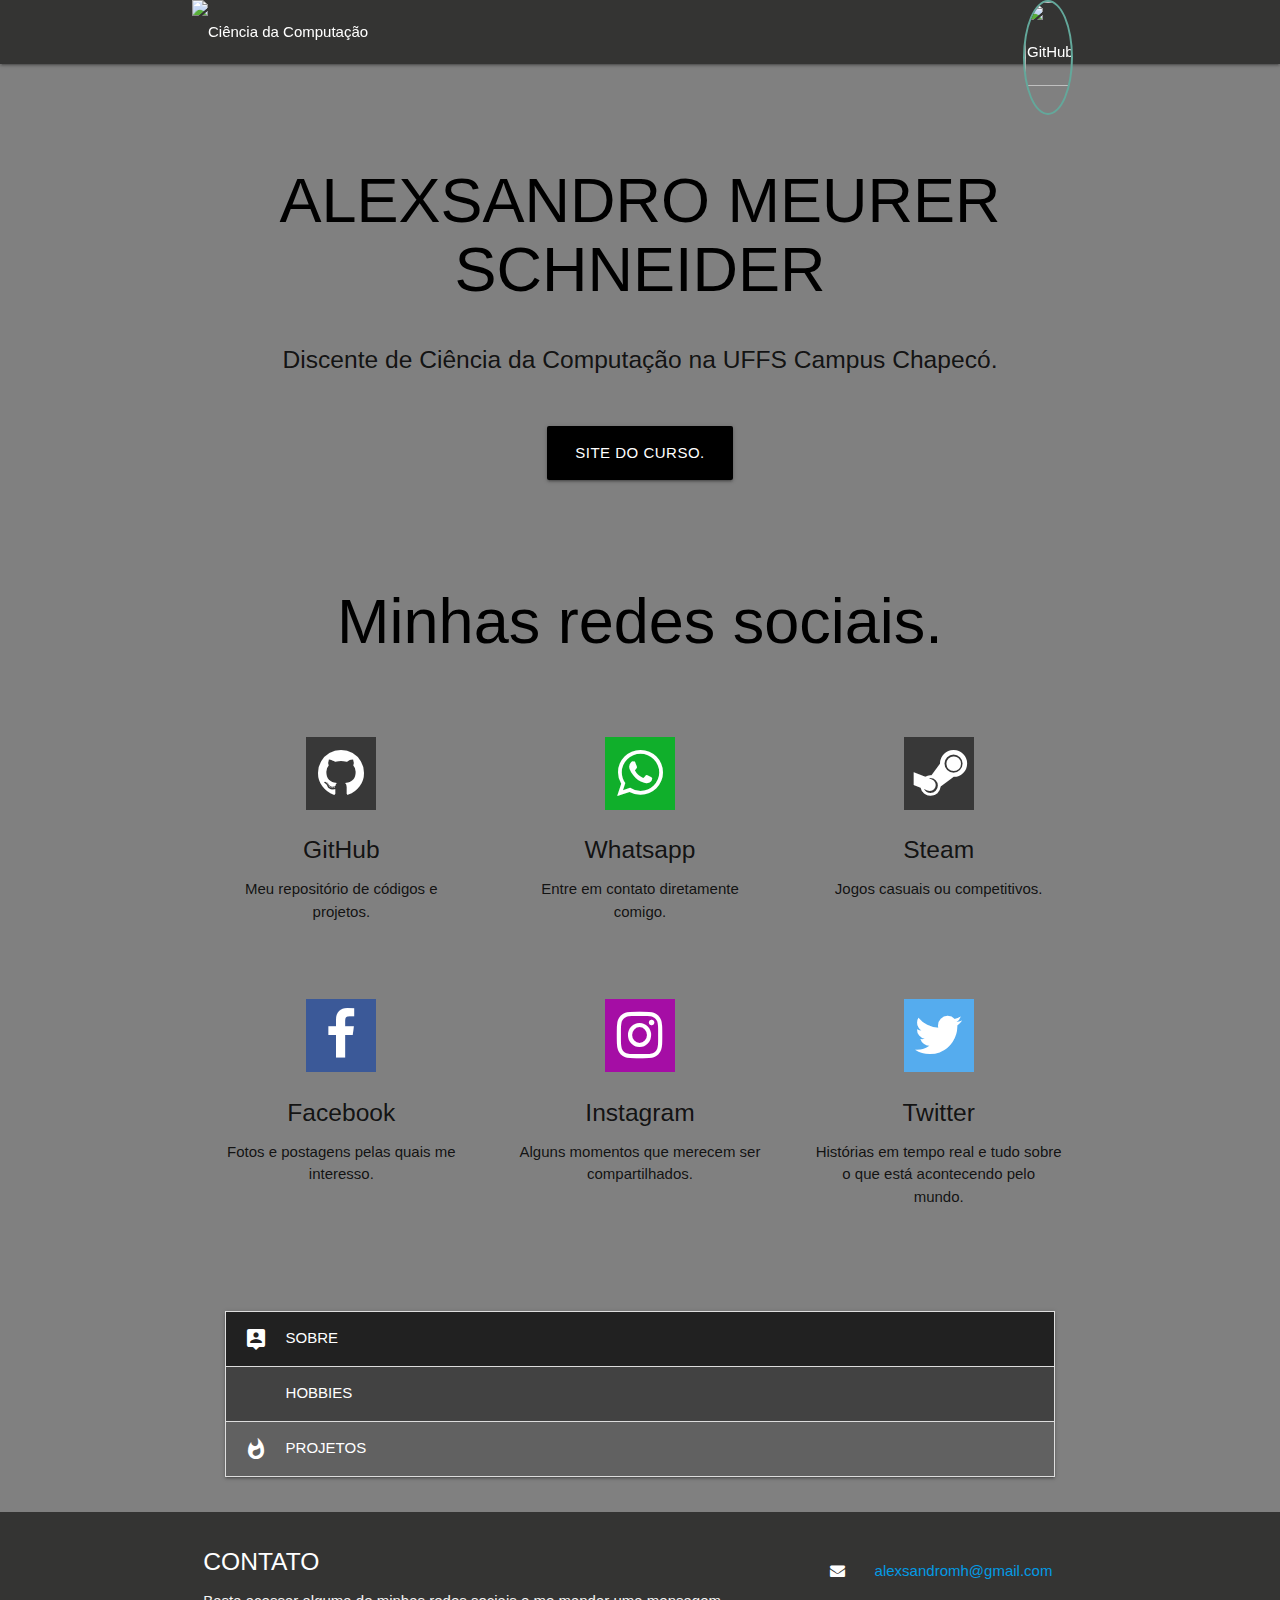
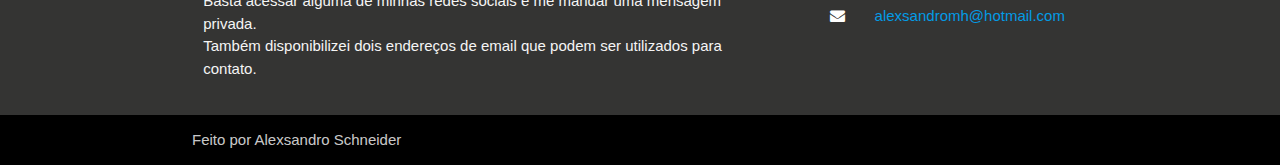
==== commit ae2401db: "add infos sobre mim" ====
--- a/index.html
+++ b/index.html
@@ -1,10 +1,11 @@
 <!DOCTYPE html>
-<html lang="pt-br">
+<html lang="pt-br" style="min-width: 400px">
 <head>
   <meta http-equiv="Content-Type" content="text/html; charset=UTF-8"/>
   <meta name="viewport" content="width=device-width, initial-scale=1, maximum-scale=1.0"/>
   <title>Alexsandro Schneider &middot; Discente de Ciência da Computação.</title>
   <!-- CSS  -->
+  <link href="https://fonts.googleapis.com/icon?family=Material+Icons" rel="stylesheet">
   <link href="css/materialize.css" type="text/css" rel="stylesheet" media="screen,projection"/>
   <link href="css/style.css" type="text/css" rel="stylesheet" media="screen,projection"/>
   <link rel="icon" href="favicon.ico">
@@ -58,7 +59,7 @@
             <div class="icon-block">
               <h2 class="center"><a href="https://github.com/AlexsandroSchneider" class="fa fa-github" target="_blank" title="GitHub"></a></h2>
               <h5 class="center">GitHub</h5>
-              <p class="center">Meu repositório de códigos. Aqui você encontrará projetos em que estou trabalhando atualmente..</p>
+              <p class="center">Meu repositório de códigos e projetos.</p>
             </div>
           </div>
 
@@ -74,7 +75,7 @@
             <div class="icon-block">
               <h2 class="center"><a href="https://steamcommunity.com/id/alexsandromh" class="fa fa-steam" target="_blank" title="Steam"></a></h2>
               <h5 class="center">Steam</h5>
-              <p class="center">Me chame para um jogo, casual ou competitivo.</p>
+              <p class="center">Jogos casuais ou competitivos.</p>
             </div>
           </div>
         </div>
@@ -84,7 +85,7 @@
             <div class="icon-block">
               <h2 class="center"><a href="https://www.facebook.com/AlexsandroSchneiderMH" class="fa fa-facebook" target="_blank" title="Facebook"></a></h2>
               <h5 class="center">Facebook</h5>
-              <p class="center">Fotos e histórias pelas quais me interesso são compartilhadas aqui.</p>
+              <p class="center">Fotos e postagens pelas quais me interesso.</p>
             </div>
           </div>
 
@@ -92,7 +93,7 @@
             <div class="icon-block">
               <h2 class="center light-blue-text"><a href="https://www.instagram.com/alexsandromh" class="fa fa-instagram" target="_blank" title="Instagram"></a></h2>
               <h5 class="center">Instagram</h5>
-              <p class="center">Compartilhando momentos interessantes.</p>
+              <p class="center">Alguns momentos que merecem ser compartilhados.</p>
             </div>
           </div>
         
@@ -100,29 +101,58 @@
             <div class="icon-block">
               <h2 class="center"><a href="https://twitter.com/AlexsandroMH" class="fa fa-twitter" target="_blank" title="Twitter"></a></h2>
               <h5 class="center">Twitter</h5>
-              <p class="center">Para acompanhar histórias em tempo real e ficar por dentro de tudo o que está acontecendo pelo mundo.</p>
+              <p class="center">Histórias em tempo real e tudo sobre o que está acontecendo pelo mundo.</p>
             </div>
           </div>
         </div>
       </div>
       <br><br>
     </div>
+
+    <div class="row">
+      <div class="col s12 m8 offset-m2">
+        <ul class="collapsible">
+          <li>
+            <div class="collapsible-header white-text grey darken-4"><i class="material-icons">person_pin</i>SOBRE</div>
+            <div class="collapsible-body white-text blue-grey darken-4"><span>Meu nome é Alexsandro Meurer Schneider. Tenho 26 anos de idade.
+              <br>Sou natural de Ivoti, Rio Grande do Sul. Atualmente resido em Maravilha, Santa Catarina.
+              <br>Trabalho como auxiliar administrativo em um supermercado.
+              <br>Concluí o Ensino Médio em 2011. Em 2019 fiz o ENEM e participei do processo seletivo do SISU.
+              <br>Estou cursando Ciência da Computação na Universidade Federal da Fronteira Sul - Campus Chapecó.
+            </span></div>
+          </li>
+          <li>
+            <div class="collapsible-header white-text grey darken-3"><i class="material-icons">sports_esports</i>HOBBIES</div>
+            <div class="collapsible-body white-text blue-grey darken-3"><span>Em meu tempo livre gosto de assistir séries, filmes, animes e alguns videos no youtube.
+              <br>Também gosto de jogar videogames, principalmente no PC.
+              <br>Prefiro jogos de FPS (tiro em primeira pessoa), porém também jogo RPGs, mundo aberto, etc.
+              <br>Sou corredor casual e gosto de ouvir música durante minhas corridas.
+              <br>Tenho um gosto bem eclético: curto Rock, Metal, EDM, Pop, Reggae e outros.
+              <br>Meu hobby mais recente são os aviões RC. Quando encontro um campo aberto, passo horas voando meu avião. 
+            </span></div>
+          </li>
+          <li>
+            <div class="collapsible-header white-text grey darken-2"><i class="material-icons">whatshot</i>PROJETOS</div>
+            <div class="collapsible-body white-text blue-grey darken-2"><span>EM BREVE.</span></div>
+          </li>
+        </ul>
+      </div>
+    </div>
+
   </main>
 
   <footer class="page-footer" style="background-color: #343433;">
     <div class="container">
       <div class="row">
         <div class="col l8 s12 left">
-          <h5 class="white-text">SOBRE MIM</h5>
-          <p class="grey-text text-lighten-4">Atualmente trabalho como auxiliar administrativo em um supermercado, porém sempre tive paixão 
-            sobre assuntos relacionados à tecnlogia. Estou cursando Ciência da computação na UFFS Campus Chapecó, e pretendo desenvolver 
-            habilidades nas mais diversas soluções tecnológicas para capacitar-me ao mercado de trabalho de TI.
+          <h5 class="white-text">CONTATO</h5>
+          <p class="grey-text text-lighten-4">Basta acessar alguma de minhas redes sociais e me mandar uma mensagem privada.
+            <br>Também disponibilizei dois endereços de email que podem ser utilizados para contato.
           </p>
         </div>
         <div class="col l4 s12">
         </div>
         <div class="col l4 s12 right">
-          <h5 class="white-text">Contato</h5>
           <ul>
             <li><i class="fa fa-envelope"><a href="mailto:alexsandromh@gmail.com"></i>alexsandromh@gmail.com</li></a>
             <li><i class="fa fa-envelope"><a href="mailto:alexsandromh@hotmail.com"></i>alexsandromh@hotmail.com</li></a>
@@ -132,7 +162,7 @@
     </div>
     <div class="footer-copyright black">
       <div class="container">
-        <a class="orange-text text-lighten-3"></a>Feito por Alexsandro Schneider</a>
+        <a class="white-text"></a>Feito por Alexsandro Schneider</a>
       </div>
     </div>
   </footer>
--- a/css/style.css
+++ b/css/style.css
@@ -15,7 +15,6 @@
 
 body {
   background-color: grey;
-  min-width: 400px;
 }
 
 .fa {
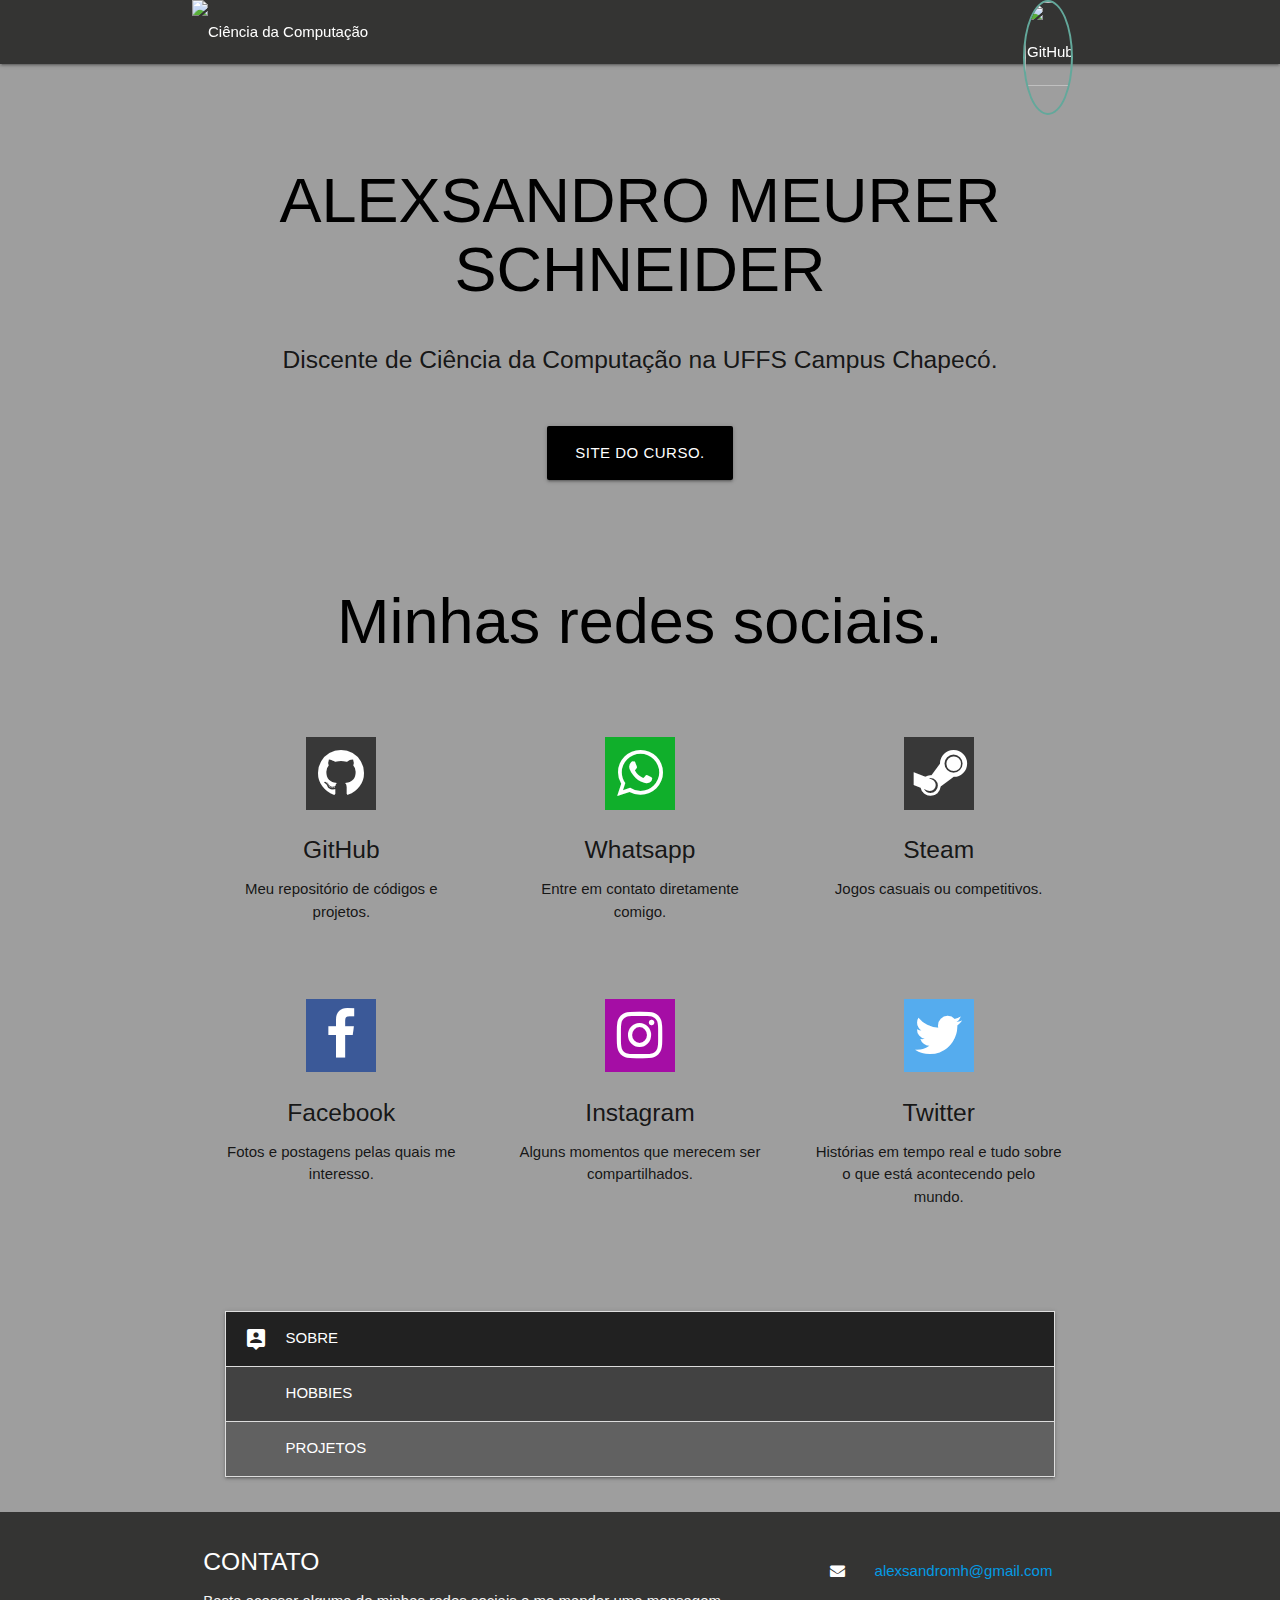
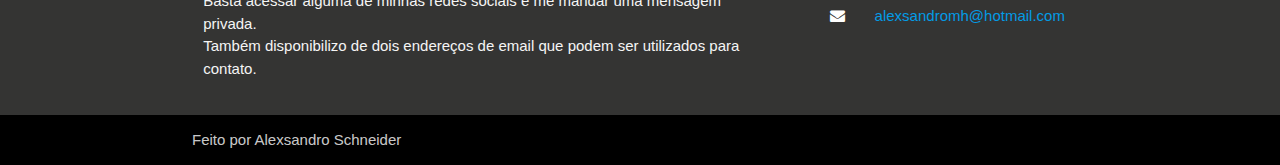
==== commit 07018bcb: "bugfix, no-cache" ====
--- a/index.html
+++ b/index.html
@@ -1,18 +1,19 @@
 <!DOCTYPE html>
 <html lang="pt-br" style="min-width: 400px">
 <head>
+  <meta http-equiv="Cache-Control" content="no-cache, no-store, must-revalidate" />
   <meta http-equiv="Content-Type" content="text/html; charset=UTF-8"/>
   <meta name="viewport" content="width=device-width, initial-scale=1, maximum-scale=1.0"/>
   <title>Alexsandro Schneider &middot; Discente de Ciência da Computação.</title>
   <!-- CSS  -->
+  <link rel="icon" href="favicon.ico">
   <link href="https://fonts.googleapis.com/icon?family=Material+Icons" rel="stylesheet">
   <link href="css/materialize.css" type="text/css" rel="stylesheet" media="screen,projection"/>
   <link href="css/style.css" type="text/css" rel="stylesheet" media="screen,projection"/>
-  <link rel="icon" href="favicon.ico">
   <link href="https://cdnjs.cloudflare.com/ajax/libs/font-awesome/4.7.0/css/font-awesome.min.css" rel="stylesheet">
 
 </head>
-<body>
+<body class="grey">
   <header>
     <div class="navbar-fixed">
       <nav style="background-color: #343433">
@@ -124,15 +125,15 @@
           <li>
             <div class="collapsible-header white-text grey darken-3"><i class="material-icons">sports_esports</i>HOBBIES</div>
             <div class="collapsible-body white-text blue-grey darken-3"><span>Em meu tempo livre gosto de assistir séries, filmes, animes e alguns videos no youtube.
-              <br>Também gosto de jogar videogames, principalmente no PC.
-              <br>Prefiro jogos de FPS (tiro em primeira pessoa), porém também jogo RPGs, mundo aberto, etc.
+              <br>Sempre gostei de jogar videogames, principalmente no PC.
+              <br>Prefiro jogos de FPS (tiro em primeira pessoa), mas também jogo RPG, simuladores, mundo aberto, etc.
               <br>Sou corredor casual e gosto de ouvir música durante minhas corridas.
               <br>Tenho um gosto bem eclético: curto Rock, Metal, EDM, Pop, Reggae e outros.
-              <br>Meu hobby mais recente são os aviões RC. Quando encontro um campo aberto, passo horas voando meu avião. 
+              <br>Meu hobby mais recente são os aviões RC. Quando em um campo aberto, passo horas pilotando meu RC. 
             </span></div>
           </li>
           <li>
-            <div class="collapsible-header white-text grey darken-2"><i class="material-icons">whatshot</i>PROJETOS</div>
+            <div class="collapsible-header white-text grey darken-2"><i class="material-icons">engineering</i>PROJETOS</div>
             <div class="collapsible-body white-text blue-grey darken-2"><span>EM BREVE.</span></div>
           </li>
         </ul>
@@ -147,7 +148,7 @@
         <div class="col l8 s12 left">
           <h5 class="white-text">CONTATO</h5>
           <p class="grey-text text-lighten-4">Basta acessar alguma de minhas redes sociais e me mandar uma mensagem privada.
-            <br>Também disponibilizei dois endereços de email que podem ser utilizados para contato.
+            <br>Também disponibilizo de dois endereços de email que podem ser utilizados para contato.
           </p>
         </div>
         <div class="col l4 s12">
@@ -160,8 +161,8 @@
         </div>
       </div>
     </div>
-    <div class="footer-copyright black">
-      <div class="container">
+    <div class="footer-copyright black off">
+      <div class="container off">
         <a class="white-text"></a>Feito por Alexsandro Schneider</a>
       </div>
     </div>
--- a/css/style.css
+++ b/css/style.css
@@ -11,10 +11,6 @@
 }
 .icon-block .material-icons {
 	font-size: inherit;
-}
-
-body {
-  background-color: grey;
 }
 
 .fa {
